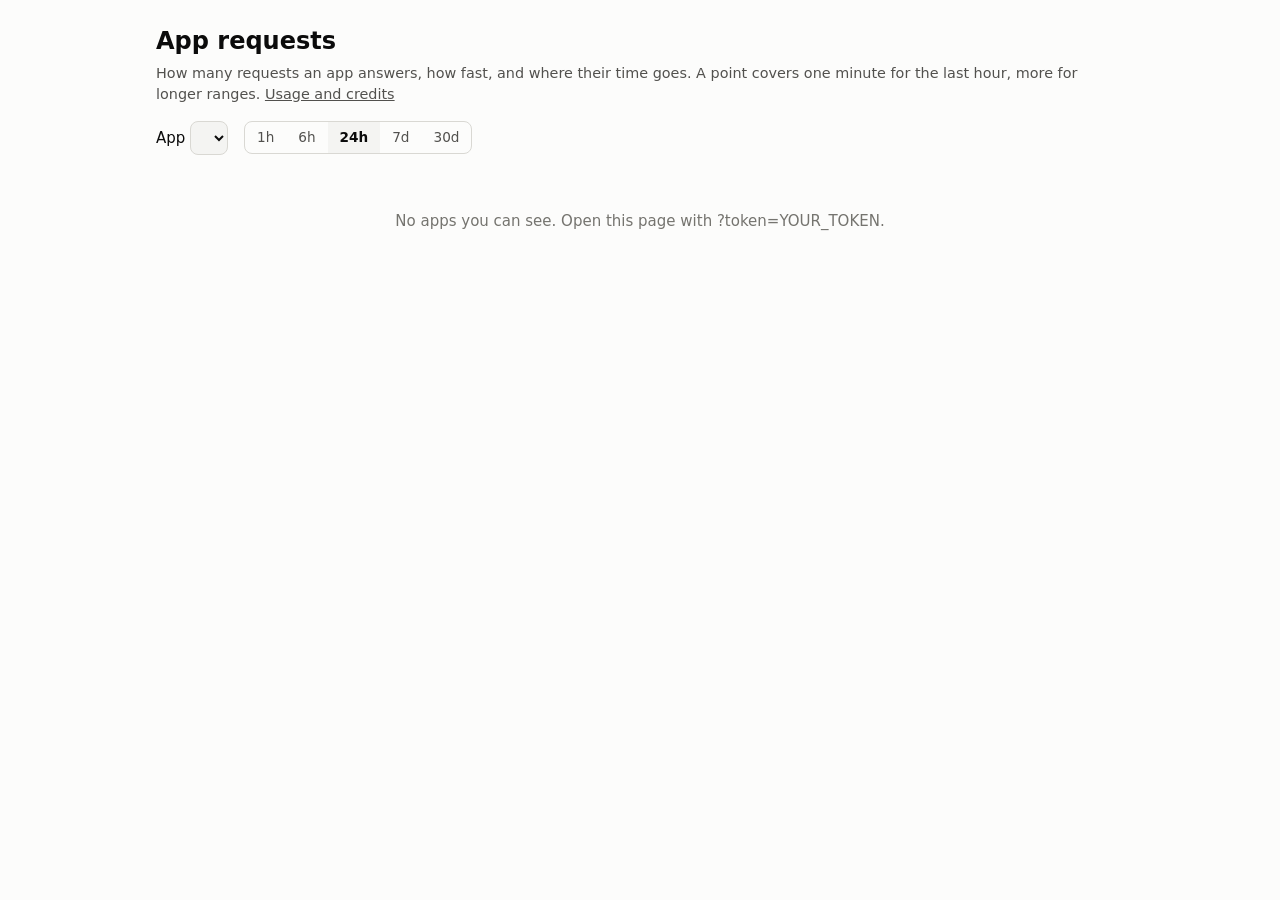
==== server/src/requests.html @ 23bd1d15 "App logs, per-minute request metrics with charts, and outbound waits off the CPU - Each app's log: i" ====
<!doctype html>
<html lang="en">
<head>
  <meta charset="utf-8">
  <meta name="viewport" content="width=device-width, initial-scale=1">
  <title>App requests</title>
  <style>
    :root {
      color-scheme: light;
      --surface: #fcfcfb; --panel: #f4f4f2; --text: #0b0b0b; --text-2: #52514e; --muted: #75746f; --grid: #e4e3df; --line: #d9d8d3;
      --s1: #2a78d6; --s2: #eb6834; --s3: #1baf7a; --s4: #eda100; --critical: #d03b3b;
    }
    @media (prefers-color-scheme: dark) {
      :root:where(:not([data-theme="light"])) {
        color-scheme: dark;
        --surface: #1a1a19; --panel: #222220; --text: #f0efec; --text-2: #c3c2b7; --muted: #9a998f; --grid: #333330; --line: #3a3a37;
        --s1: #3987e5; --s2: #d95926; --s3: #199e70; --s4: #c98500; --critical: #d03b3b;
      }
    }
    :root[data-theme="dark"] {
      color-scheme: dark;
      --surface: #1a1a19; --panel: #222220; --text: #f0efec; --text-2: #c3c2b7; --muted: #9a998f; --grid: #333330; --line: #3a3a37;
      --s1: #3987e5; --s2: #d95926; --s3: #199e70; --s4: #c98500; --critical: #d03b3b;
    }
    * { box-sizing: border-box; }
    body { margin: 0; background: var(--surface); color: var(--text); font: 15px/1.45 system-ui, -apple-system, "Segoe UI", sans-serif; }
    main { max-width: 1000px; margin: 0 auto; padding: 24px 16px 48px; }
    h1 { font-size: 1.5rem; margin: 0; }
    .sub { color: var(--text-2); margin: 4px 0 16px; font-size: .9rem; }
    .sub a { color: inherit; }
    .filters { display: flex; flex-wrap: wrap; gap: 8px 16px; align-items: center; margin-bottom: 16px; }
    select { font: inherit; padding: 6px 8px; border-radius: 8px; border: 1px solid var(--line); background: var(--panel); color: var(--text); }
    .ranges { display: inline-flex; border: 1px solid var(--line); border-radius: 8px; overflow: hidden; }
    .ranges button { font: inherit; font-size: .85rem; border: 0; background: transparent; color: var(--text-2); padding: 6px 12px; cursor: pointer; }
    .ranges button[aria-pressed="true"] { background: var(--panel); color: var(--text); font-weight: 600; }
    .tiles { display: grid; grid-template-columns: repeat(auto-fit, minmax(140px, 1fr)); gap: 12px; margin-bottom: 16px; }
    .tile { background: var(--panel); border-radius: 10px; padding: 12px 14px; }
    .tile .label { color: var(--text-2); font-size: .8rem; }
    .tile .value { font-size: 1.35rem; font-weight: 600; }
    .tile .note { color: var(--muted); font-size: .78rem; }
    .card { background: var(--panel); border-radius: 12px; padding: 14px 16px 10px; margin-bottom: 16px; position: relative; }
    .card h2 { font-size: 1rem; margin: 0; }
    .card .what { color: var(--text-2); font-size: .82rem; margin: 2px 0 8px; }
    .legend { display: flex; flex-wrap: wrap; gap: 4px 14px; font-size: .8rem; color: var(--text-2); margin-bottom: 4px; }
    .key { display: inline-block; width: 12px; height: 10px; border-radius: 2px; margin-right: 5px; vertical-align: -1px; }
    .key.line { height: 2px; border-radius: 1px; vertical-align: 3px; }
    svg.chart { width: 100%; height: 190px; display: block; overflow: visible; touch-action: none; }
    svg text { fill: var(--muted); font-size: 11px; font-variant-numeric: tabular-nums; }
    .tip { position: absolute; pointer-events: none; background: var(--surface); border: 1px solid var(--line); border-radius: 8px; padding: 8px 10px; font-size: .8rem; box-shadow: 0 4px 16px rgba(0,0,0,.12); display: none; min-width: 150px; z-index: 2; }
    .tip .t { color: var(--text-2); margin-bottom: 4px; }
    .tip .row { display: flex; align-items: center; gap: 6px; }
    .tip .row b { font-variant-numeric: tabular-nums; margin-left: auto; padding-left: 12px; }
    .tip .row .key { width: 10px; }
    .empty { color: var(--muted); padding: 40px 0; text-align: center; }
    .loading { opacity: .5; transition: opacity .2s; }
    details { margin-top: 8px; }
    summary { cursor: pointer; color: var(--text-2); }
    .table-wrap { overflow-x: auto; }
    table { width: 100%; border-collapse: collapse; font-size: .8rem; margin-top: 8px; }
    th, td { padding: 5px 6px; border-bottom: 1px solid var(--line); text-align: right; white-space: nowrap; font-variant-numeric: tabular-nums; }
    th { color: var(--text-2); font-weight: 500; }
    th:first-child, td:first-child { text-align: left; }
  </style>
</head>
<body>
  <main>
    <h1>App requests</h1>
    <p class="sub">How many requests an app answers, how fast, and where their time goes. A point covers one minute for the last hour, more for longer ranges. <a href="/_platform/">Usage and credits</a></p>
    <div class="filters">
      <label>App <select id="app"></select></label>
      <div class="ranges" role="group" aria-label="Time range" id="ranges"></div>
    </div>
    <div id="body"><p class="empty">Loading…</p></div>
  </main>
  <script>
    const RANGES = ["1h", "6h", "24h", "7d", "30d"];
    const state = { app: null, range: "24h", data: null };
    try { const saved = JSON.parse(localStorage.getItem("requests-view") || "{}"); if (RANGES.includes(saved.range)) state.range = saved.range; if (saved.app) state.app = saved.app; } catch (e) {}
    const save = () => { try { localStorage.setItem("requests-view", JSON.stringify({ app: state.app, range: state.range })); } catch (e) {} };
    const el = (tag, attrs = {}, ...kids) => { const e = document.createElement(tag); for (const [k, v] of Object.entries(attrs)) { if (k === "class") e.className = v; else if (k === "text") e.textContent = v; else e.setAttribute(k, v); } for (const k of kids) e.append(k); return e; };
    const svgEl = (tag, attrs = {}) => { const e = document.createElementNS("http://www.w3.org/2000/svg", tag); for (const [k, v] of Object.entries(attrs)) e.setAttribute(k, v); return e; };
    const compact = n => n >= 1e6 ? (n / 1e6).toFixed(n >= 1e7 ? 0 : 1) + "M" : n >= 1e3 ? (n / 1e3).toFixed(n >= 1e4 ? 0 : 1) + "K" : String(Math.round(n));
    const ms = v => v == null ? "–" : v >= 1000 ? (v / 1000).toFixed(v >= 10000 ? 0 : 2) + " s" : v >= 10 ? v.toFixed(0) + " ms" : v.toFixed(1) + " ms";
    const when = (t, step) => { const d = new Date(t * 1000); const hm = d.toLocaleTimeString([], { hour: "2-digit", minute: "2-digit" }); return step >= 3600 ? d.toLocaleDateString([], { month: "short", day: "numeric" }) + " " + hm : hm; };

    // four intervals of a round step: 0, 10K, 20K, 30K, 40K
    function niceStep(v) { if (v <= 0) return 1; const p = Math.pow(10, Math.floor(Math.log10(v))); for (const m of [1, 2, 2.5, 5, 10]) if (m * p >= v) return m * p; return 10 * p; }
    const axisMs = v => v === 0 ? "0" : v >= 1000 ? +(v / 1000).toFixed(2) + " s" : +v.toFixed(2) + " ms";

    // a chart over the range's time slots: columns (stacked) or lines, one y axis
    function chart(card, { kind, series, slots, step, fmt, axis }) {
      const W = 1000, H = 190, L = 44, R = 8, T = 8, B = 22;
      const svg = svgEl("svg", { class: "chart", viewBox: `0 0 ${W} ${H}`, preserveAspectRatio: "none", role: "img" });
      const values = slots.map(p => series.map(s => p ? s.get(p) : null));
      const top = 4 * niceStep(Math.max(0, ...values.map(v => kind === "stack" ? v.reduce((a, b) => a + (b || 0), 0) : Math.max(0, ...v.map(x => x || 0)))) / 4);
      const x = i => L + (i + 0.5) * (W - L - R) / slots.length;
      const y = v => T + (H - T - B) * (1 - v / top);
      for (let k = 0; k <= 4; k++) {
        const v = top * k / 4;
        svg.append(svgEl("line", { x1: L, x2: W - R, y1: y(v), y2: y(v), stroke: "var(--grid)", "stroke-width": 1, "vector-effect": "non-scaling-stroke" }));
        const t = svgEl("text", { x: L - 6, y: y(v) + 4, "text-anchor": "end" }); t.textContent = (axis || fmt)(v); svg.append(t);
      }
      const labels = Math.min(6, slots.length);
      for (let k = 0; k < labels; k++) {
        const i = Math.round(k * (slots.length - 1) / Math.max(1, labels - 1));
        const t = svgEl("text", { x: x(i), y: H - 6, "text-anchor": "middle" }); t.textContent = when(slots.t[i], step); svg.append(t);
      }
      const bw = Math.min(24, (W - L - R) / slots.length - 2);
      if (kind === "stack") {
        values.forEach((vals, i) => {
          let base = 0;
          vals.forEach((v, s) => {
            if (!v) return;
            const y0 = y(base), y1 = y(base + v);
            const h = Math.max(0, y0 - y1 - (base > 0 ? 2 : 0));
            const isTop = vals.slice(s + 1).every(z => !z);
            const r = isTop ? Math.min(4, h / 2, bw / 2) : 0;
            const xl = x(i) - bw / 2, yt = y0 - (base > 0 ? 2 : 0) - h;
            const d = `M${xl},${yt + h} V${yt + r} Q${xl},${yt} ${xl + r},${yt} H${xl + bw - r} Q${xl + bw},${yt} ${xl + bw},${yt + r} V${yt + h} Z`;
            svg.append(svgEl("path", { d, fill: series[s].color }));
            base += v;
          });
        });
      } else {
        series.forEach((s, si) => {
          let d = "", pen = false;
          values.forEach((vals, i) => { const v = vals[si]; if (v == null) { pen = false; return; } d += (pen ? "L" : "M") + x(i) + "," + y(v); pen = true; });
          svg.append(svgEl("path", { d, fill: "none", stroke: s.color, "stroke-width": 2, "stroke-linejoin": "round", "stroke-linecap": "round", "vector-effect": "non-scaling-stroke" }));
        });
      }
      // hover: a crosshair that snaps to the nearest slot, one tooltip for all series
      const cross = svgEl("line", { y1: T, y2: H - B, stroke: "var(--muted)", "stroke-width": 1, "vector-effect": "non-scaling-stroke", visibility: "hidden" });
      svg.append(cross);
      const tip = el("div", { class: "tip" });
      card.append(svg, tip);
      const show = ev => {
        const box = svg.getBoundingClientRect();
        const px = (ev.clientX - box.left) / box.width * W;
        const i = Math.max(0, Math.min(slots.length - 1, Math.floor((px - L) / ((W - L - R) / slots.length))));
        cross.setAttribute("x1", x(i)); cross.setAttribute("x2", x(i)); cross.setAttribute("visibility", "visible");
        tip.replaceChildren(el("div", { class: "t", text: when(slots.t[i], step) }));
        if (!slots[i]) tip.append(el("div", { class: "row", text: "no requests" }));
        else series.slice().reverse().forEach(s => tip.append(el("div", { class: "row" }, el("span", { class: "key line", style: `background:${s.color}` }), el("span", { text: s.name }), el("b", { text: fmt(s.get(slots[i]) || 0) }))));
        tip.style.display = "block";
        const cardBox = card.getBoundingClientRect();
        let left = ev.clientX - cardBox.left + 14;
        if (left + tip.offsetWidth > cardBox.width - 8) left = ev.clientX - cardBox.left - tip.offsetWidth - 14;
        tip.style.left = Math.max(4, left) + "px"; tip.style.top = (ev.clientY - cardBox.top - tip.offsetHeight / 2) + "px";
      };
      svg.addEventListener("pointermove", show);
      svg.addEventListener("pointerleave", () => { tip.style.display = "none"; cross.setAttribute("visibility", "hidden"); });
    }

    function card(title, what, series, line) {
      const c = el("section", { class: "card" }, el("h2", { text: title }), el("p", { class: "what", text: what }));
      if (series.length > 1) c.append(el("div", { class: "legend" }, ...series.map(s => el("span", {}, el("span", { class: "key" + (line ? " line" : ""), style: `background:${s.color}` }), s.name))));
      return c;
    }

    function tile(label, value, note) { return el("div", { class: "tile" }, el("div", { class: "label", text: label }), el("div", { class: "value", text: value }), el("div", { class: "note", text: note || "" })); }

    function render() {
      const d = state.data, body = document.getElementById("body");
      body.classList.remove("loading");
      if (!d) return;
      const s = d.summary;
      // every slot of the range, empty ones included, so time reads evenly
      const byT = new Map(d.points.map(p => [p.t, p]));
      const slots = [], ts = [];
      for (let t = d.from; t <= d.to; t += d.step) { slots.push(byT.get(t) || null); ts.push(t); }
      slots.t = ts;
      const errRate = s.requests ? (100 * s.errors / Math.max(1, s.requests)) : 0;
      const tiles = el("div", { class: "tiles" },
        tile("Requests", compact(s.requests), s.events || s.calls ? `plus ${compact(s.events)} events, ${compact(s.calls)} calls` : ""),
        tile("Errors", s.errors ? errRate.toFixed(errRate < 1 ? 2 : 1) + "%" : "0", `${compact(s.errors)} failed (5xx, timeouts)`),
        tile("Median time", ms(s.p50_ms), `p95 ${ms(s.p95_ms)} · p99 ${ms(s.p99_ms)}`),
        tile("Average time", ms(s.avg_ms), `db ${ms(s.db_ms)} · http ${ms(s.http_ms)}`));
      if (!d.points.length) { body.replaceChildren(tiles, el("p", { class: "empty", text: "No requests in this range." })); return; }
      const c = v => `var(${v})`;
      const reqSeries = [
        { name: "answered", color: c("--s1"), get: p => Math.max(0, p.requests - p.errors) },
        { name: "failed", color: c("--critical"), get: p => p.errors },
      ];
      const latSeries = [
        { name: "p50", color: c("--s1"), get: p => p.p50_ms },
        { name: "p95", color: c("--s2"), get: p => p.p95_ms },
        { name: "p99", color: c("--s3"), get: p => p.p99_ms },
      ];
      const timeSeries = [
        { name: "CPU", color: c("--s1"), get: p => p.cpu_ms },
        { name: "database", color: c("--s2"), get: p => p.db_ms },
        { name: "outgoing HTTP", color: c("--s3"), get: p => p.http_ms },
        { name: "other", color: c("--s4"), get: p => p.other_ms },
      ];
      const per = d.step === 60 ? "a minute" : d.step < 3600 ? `${d.step / 60} minutes` : `${d.step / 3600} hours`;
      const c1 = card("Requests", `Per ${per}; failed are 5xx answers and timeouts.`, reqSeries, false);
      chart(c1, { kind: "stack", series: reqSeries, slots, step: d.step, fmt: compact });
      const c2 = card("Response time", "Percentiles: half of the requests are faster than p50, 99 in 100 faster than p99.", latSeries, true);
      chart(c2, { kind: "line", series: latSeries, slots, step: d.step, fmt: ms, axis: axisMs });
      const c3 = card("Where an average request's time goes", "CPU is the app's own work; other is starting the instance and waiting for a core.", timeSeries, false);
      chart(c3, { kind: "stack", series: timeSeries, slots, step: d.step, fmt: ms, axis: axisMs });
      // the numbers as a table, for every value without hovering
      const head = ["Time", "Requests", "Failed", "p50", "p95", "p99", "CPU", "Database", "HTTP", "Other", "DB queries", "HTTP requests"];
      const rows = d.points.slice().reverse().map(p => el("tr", {}, ...[when(p.t, d.step), compact(p.requests), compact(p.errors), ms(p.p50_ms), ms(p.p95_ms), ms(p.p99_ms), ms(p.cpu_ms), ms(p.db_ms), ms(p.http_ms), ms(p.other_ms), compact(p.db_queries), compact(p.outbound_requests)].map(v => el("td", { text: v }))));
      const table = el("details", {}, el("summary", { text: "The numbers" }), el("div", { class: "table-wrap" }, el("table", {}, el("thead", {}, el("tr", {}, ...head.map(h => el("th", { text: h })))), el("tbody", {}, ...rows))));
      body.replaceChildren(tiles, c1, c2, c3, table);
    }

    async function load() {
      if (!state.app) return;
      document.getElementById("body").classList.add("loading");
      const r = await fetch(`/_platform/metrics?app=${encodeURIComponent(state.app)}&range=${state.range}`);
      if (!r.ok) { document.getElementById("body").replaceChildren(el("p", { class: "empty", text: (await r.json().catch(() => ({}))).error || "can't load" })); return; }
      state.data = await r.json();
      render();
    }

    async function init() {
      const ranges = document.getElementById("ranges");
      for (const r of RANGES) {
        const b = el("button", { type: "button", text: r, "aria-pressed": String(r === state.range) });
        b.onclick = () => { state.range = r; for (const x of ranges.children) x.setAttribute("aria-pressed", String(x.textContent === r)); save(); load(); };
        ranges.append(b);
      }
      const stats = await (await fetch("/_platform/stats")).json().catch(() => ({ apps: {} }));
      const names = Object.keys(stats.apps || {}).sort();
      const select = document.getElementById("app");
      for (const n of names) select.append(el("option", { value: n, text: n }));
      if (!names.length) { document.getElementById("body").replaceChildren(el("p", { class: "empty", text: "No apps you can see. Open this page with ?token=YOUR_TOKEN." })); return; }
      const q = new URLSearchParams(location.search).get("app");
      state.app = names.includes(q) ? q : names.includes(state.app) ? state.app : names[0];
      select.value = state.app;
      select.onchange = () => { state.app = select.value; save(); load(); };
      load();
      setInterval(load, 30000);
    }
    init();
  </script>
</body>
</html>
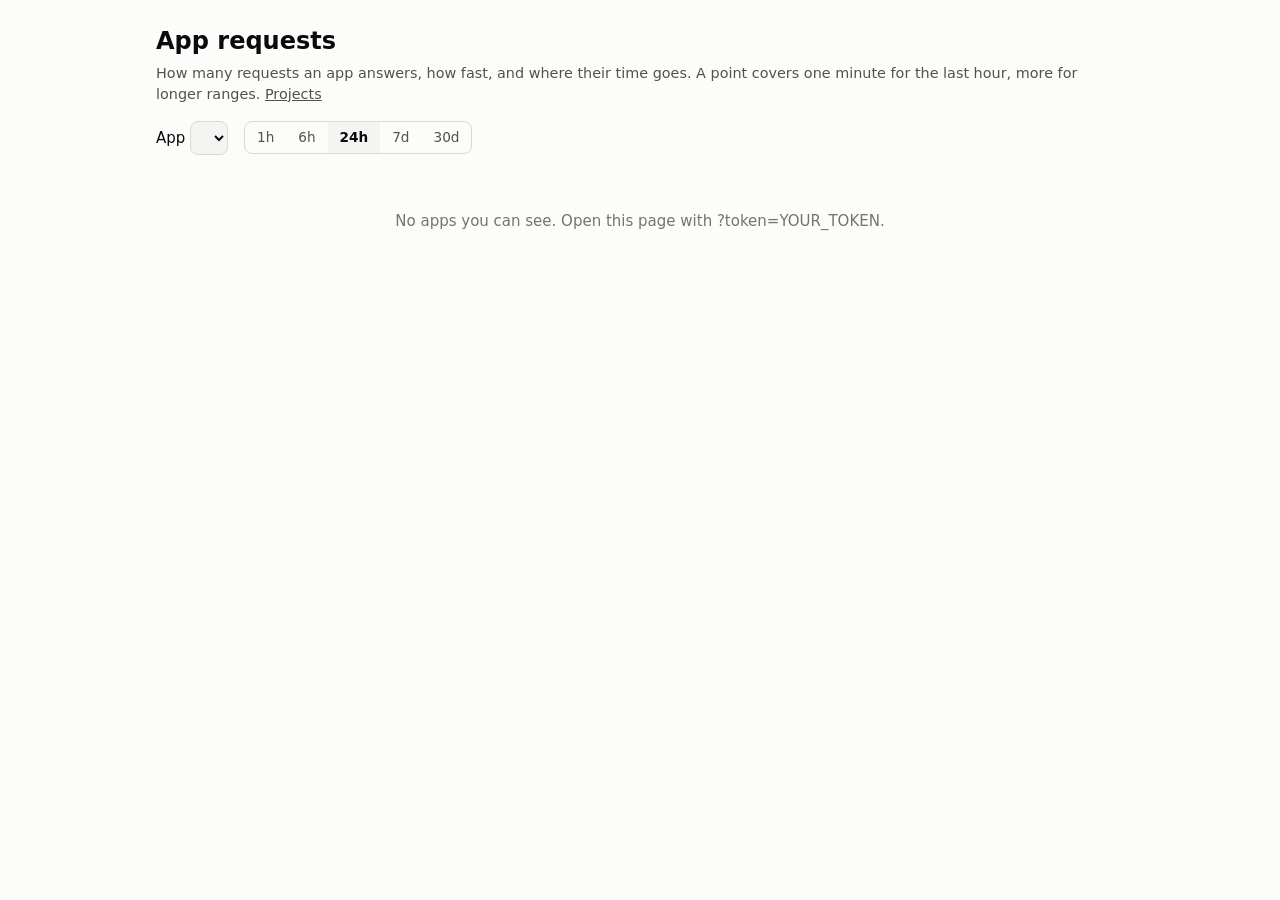
==== commit b57bcfed: "Usage by project instead of billing: no credits, prices or tenants One owner runs the server, so mon" ====
--- a/server/src/requests.html
+++ b/server/src/requests.html
@@ -65,7 +65,7 @@
 <body>
   <main>
     <h1>App requests</h1>
-    <p class="sub">How many requests an app answers, how fast, and where their time goes. A point covers one minute for the last hour, more for longer ranges. <a href="/_platform/">Usage and credits</a></p>
+    <p class="sub">How many requests an app answers, how fast, and where their time goes. A point covers one minute for the last hour, more for longer ranges. <a href="/_platform/">Projects</a></p>
     <div class="filters">
       <label>App <select id="app"></select></label>
       <div class="ranges" role="group" aria-label="Time range" id="ranges"></div>
